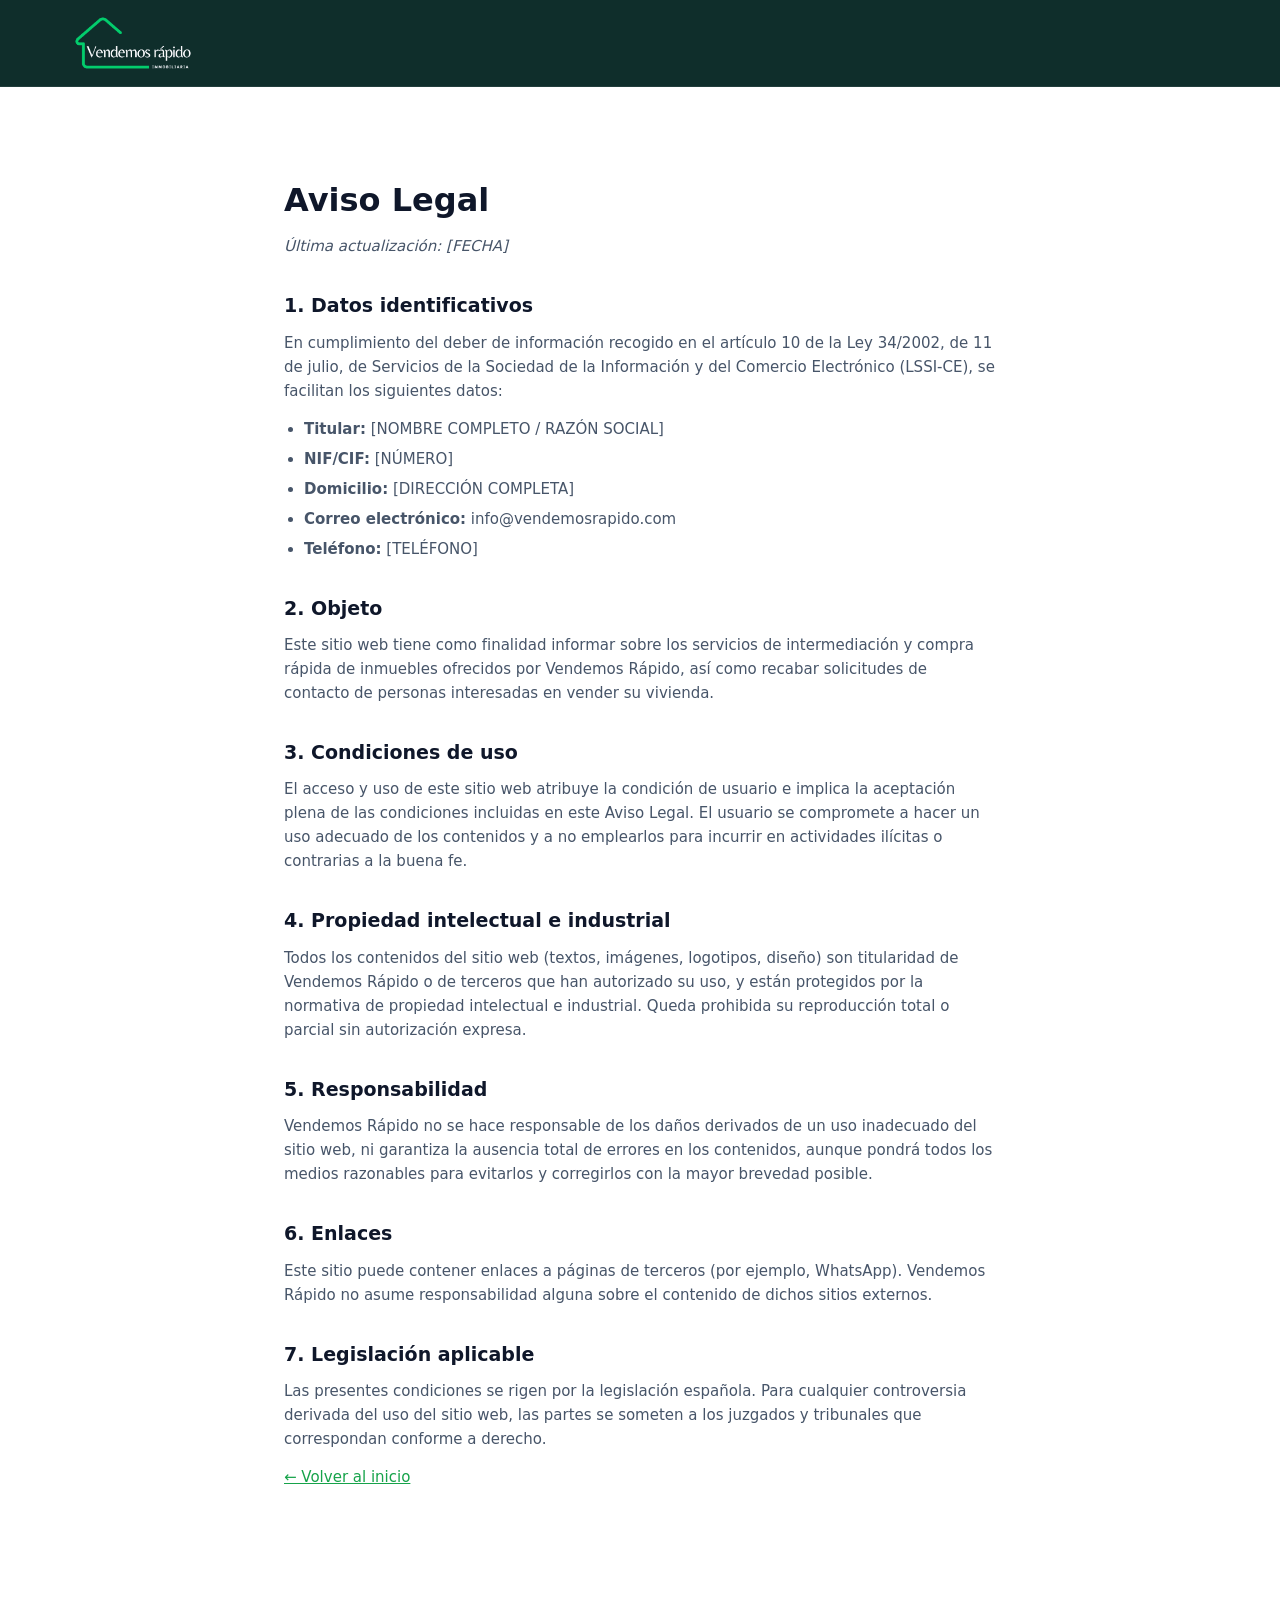
==== aviso-legal.html @ a4a837ad "Landing page Vendemos Rápido" ====
<!DOCTYPE html>
<html lang="es">

<head>
    <meta charset="UTF-8">
    <meta name="viewport" content="width=device-width, initial-scale=1.0">
    <title>Aviso Legal | Vendemos Rápido</title>
    <meta name="robots" content="noindex, follow">
    <link rel="stylesheet" href="styles.css">
</head>

<body>

    <header class="site-header">
        <div class="container header-inner">
            <a href="index.html" class="logo">
                <img src="assets/logo.png" alt="Vendemos Rápido" class="logo-img">
            </a>
        </div>
    </header>

    <section class="section">
        <div class="container container-narrow legal-content">
            <h1>Aviso Legal</h1>
            <p><em>Última actualización: [FECHA]</em></p>

            <h2>1. Datos identificativos</h2>
            <p>En cumplimiento del deber de información recogido en el artículo 10 de la Ley 34/2002, de 11 de julio, de
                Servicios de la Sociedad de la Información y del Comercio Electrónico (LSSI-CE), se facilitan los
                siguientes datos:</p>
            <ul>
                <li><strong>Titular:</strong> [NOMBRE COMPLETO / RAZÓN SOCIAL]</li>
                <li><strong>NIF/CIF:</strong> [NÚMERO]</li>
                <li><strong>Domicilio:</strong> [DIRECCIÓN COMPLETA]</li>
                <li><strong>Correo electrónico:</strong> info@vendemosrapido.com</li>
                <li><strong>Teléfono:</strong> [TELÉFONO]</li>
            </ul>

            <h2>2. Objeto</h2>
            <p>Este sitio web tiene como finalidad informar sobre los servicios de intermediación y compra rápida de
                inmuebles ofrecidos por Vendemos Rápido, así como recabar solicitudes de contacto de personas
                interesadas en vender su vivienda.</p>

            <h2>3. Condiciones de uso</h2>
            <p>El acceso y uso de este sitio web atribuye la condición de usuario e implica la aceptación plena de las
                condiciones incluidas en este Aviso Legal. El usuario se compromete a hacer un uso adecuado de los
                contenidos y a no emplearlos para incurrir en actividades ilícitas o contrarias a la buena fe.</p>

            <h2>4. Propiedad intelectual e industrial</h2>
            <p>Todos los contenidos del sitio web (textos, imágenes, logotipos, diseño) son titularidad de Vendemos
                Rápido o de terceros que han autorizado su uso, y están protegidos por la normativa de propiedad
                intelectual e industrial. Queda prohibida su reproducción total o parcial sin autorización expresa.</p>

            <h2>5. Responsabilidad</h2>
            <p>Vendemos Rápido no se hace responsable de los daños derivados de un uso inadecuado del sitio web, ni
                garantiza la ausencia total de errores en los contenidos, aunque pondrá todos los medios razonables para
                evitarlos y corregirlos con la mayor brevedad posible.</p>

            <h2>6. Enlaces</h2>
            <p>Este sitio puede contener enlaces a páginas de terceros (por ejemplo, WhatsApp). Vendemos Rápido no asume
                responsabilidad alguna sobre el contenido de dichos sitios externos.</p>

            <h2>7. Legislación aplicable</h2>
            <p>Las presentes condiciones se rigen por la legislación española. Para cualquier controversia derivada del
                uso del sitio web, las partes se someten a los juzgados y tribunales que correspondan conforme a
                derecho.</p>

            <p><a href="index.html">← Volver al inicio</a></p>
        </div>
    </section>

    <footer class="footer-bottom">
        <p>© <span id="year"></span> Vendemos Rápido. Todos los derechos reservados.</p>
    </footer>

    <script>document.getElementById('year').textContent = new Date().getFullYear();</script>
</body>

</html>
---- styles.css ----
/* ============ Tokens ============ */
:root {
    --navy: #0f2e2b;
    --navy-2: #123a36;
    --green: #22c55e;
    --green-dark: #16a34a;
    --ink: #0f172a;
    --ink-soft: #475569;
    --bg: #ffffff;
    --bg-alt: #f4f8f7;
    --border: #e2e8e6;
    --radius: 14px;
    --shadow: 0 20px 40px -20px rgba(15, 46, 43, 0.35);
    --font: 'Segoe UI', system-ui, -apple-system, Roboto, Helvetica, Arial, sans-serif;
}

* {
    box-sizing: border-box;
}

html {
    scroll-behavior: smooth;
}

body {
    margin: 0;
    font-family: var(--font);
    color: var(--ink);
    background: var(--bg);
    line-height: 1.6;
}

img {
    max-width: 100%;
    display: block;
}

a {
    color: inherit;
    text-decoration: none;
}

ul {
    list-style: none;
    margin: 0;
    padding: 0;
}

.container {
    max-width: 1180px;
    margin: 0 auto;
    padding: 0 24px;
}

.container-narrow {
    max-width: 760px;
}

.sr-only {
    position: absolute;
    width: 1px;
    height: 1px;
    padding: 0;
    margin: -1px;
    overflow: hidden;
    clip: rect(0, 0, 0, 0);
    white-space: nowrap;
    border: 0;
}

/* ============ Buttons ============ */
.btn {
    display: inline-flex;
    align-items: center;
    justify-content: center;
    gap: 8px;
    padding: 14px 24px;
    border-radius: 999px;
    font-weight: 600;
    font-size: 15px;
    border: 2px solid transparent;
    cursor: pointer;
    transition: transform .15s ease, box-shadow .15s ease, background .15s ease;
}

.btn:hover {
    transform: translateY(-1px);
}

.btn-primary {
    background: var(--green);
    color: #06210f;
}

.btn-primary:hover {
    background: var(--green-dark);
    color: #fff;
    box-shadow: 0 10px 24px -8px rgba(34, 197, 94, .55);
}

.btn-outline {
    background: transparent;
    border-color: rgba(255, 255, 255, .5);
    color: #fff;
}

.btn-outline:hover {
    background: rgba(255, 255, 255, .12);
}

.btn-full {
    width: 100%;
}

.btn-small {
    padding: 10px 18px;
    font-size: 14px;
}

/* ============ Header ============ */
.site-header {
    position: sticky;
    top: 0;
    z-index: 50;
    background: var(--navy);
    border-bottom: 1px solid rgba(255, 255, 255, .08);
}

.header-inner {
    display: flex;
    align-items: center;
    justify-content: space-between;
    gap: 24px;
    padding: 16px 24px;
}

.logo {
    display: flex;
    align-items: center;
    gap: 10px;
    font-weight: 800;
    font-size: 19px;
    color: #fff;
}

.logo-mark {
    width: 14px;
    height: 14px;
    border-radius: 4px;
    background: var(--green);
    display: inline-block;
}

.logo-img {
    height: 54px;
    width: auto;
    display: block;
}

.main-nav {
    display: flex;
    gap: 28px;
}

.main-nav a {
    color: rgba(255, 255, 255, .85);
    font-size: 15px;
    font-weight: 500;
}

.main-nav a:hover {
    color: #fff;
}

.nav-toggle {
    display: none;
    flex-direction: column;
    gap: 5px;
    background: none;
    border: none;
    cursor: pointer;
    padding: 6px;
}

.nav-toggle span {
    width: 22px;
    height: 2px;
    background: #fff;
    display: block;
}

/* ============ Hero ============ */
.hero {
    position: relative;
    color: #fff;
    overflow: hidden;
}

.hero-bg {
    position: absolute;
    inset: 0;
    background-color: #0f2e2b;
    background-image:
        linear-gradient(120deg, rgba(15, 46, 43, .82), rgba(15, 46, 43, .68)),
        url("assets/hero-photo.jpg");
    background-size: cover;
    background-position: center;
    background-repeat: no-repeat;
    filter: saturate(.75) brightness(.9);
    z-index: 0;
}

.hero-inner {
    position: relative;
    z-index: 1;
    display: grid;
    grid-template-columns: 1.15fr .85fr;
    gap: 48px;
    padding: 72px 24px 96px;
    align-items: start;
}

.badge {
    display: inline-flex;
    align-items: center;
    gap: 8px;
    background: rgba(34, 197, 94, .15);
    color: var(--green);
    border: 1px solid rgba(34, 197, 94, .35);
    padding: 6px 14px;
    border-radius: 999px;
    font-size: 13px;
    font-weight: 700;
    letter-spacing: .03em;
    text-transform: uppercase;
    margin-bottom: 20px;
}

.hero h1 {
    font-size: clamp(34px, 5vw, 56px);
    line-height: 1.08;
    margin: 0 0 16px;
    font-weight: 800;
}

.hero h1 .accent {
    color: var(--green);
}

.hero-sub {
    font-size: 20px;
    margin: 0 0 14px;
    color: rgba(255, 255, 255, .92);
}

.hero-desc {
    font-size: 16px;
    color: rgba(255, 255, 255, .75);
    max-width: 520px;
    margin: 0 0 28px;
}

.hero-cta-group {
    display: flex;
    gap: 14px;
    flex-wrap: wrap;
    margin-bottom: 32px;
}

.trust-strip {
    display: flex;
    gap: 22px;
    flex-wrap: wrap;
    font-size: 14px;
    color: rgba(255, 255, 255, .75);
}

.hero-form-card {
    background: #fff;
    color: var(--ink);
    border-radius: var(--radius);
    padding: 28px;
    box-shadow: var(--shadow);
    align-self: start;
}

.form-kicker {
    color: var(--green-dark);
    font-weight: 700;
    font-size: 12px;
    text-transform: uppercase;
    letter-spacing: .04em;
    margin: 0 0 4px;
}

.hero-form-card h3 {
    margin: 0 0 18px;
    font-size: 22px;
}

.lead-form input,
.lead-form textarea,
.lead-form select {
    width: 100%;
    padding: 13px 14px;
    margin-bottom: 12px;
    border: 1px solid var(--border);
    border-radius: 10px;
    font-size: 15px;
    font-family: inherit;
    color: var(--ink);
    background: #fff;
}

.lead-form input:focus,
.lead-form textarea:focus,
.lead-form select:focus {
    outline: none;
    border-color: var(--green);
    box-shadow: 0 0 0 3px rgba(34, 197, 94, .18);
}

.form-note {
    font-size: 12.5px;
    color: var(--ink-soft);
    text-align: center;
    margin: 10px 0 0;
}

.form-note.light {
    color: rgba(255, 255, 255, .65);
}

.link-light {
    color: var(--green);
    text-decoration: underline;
}

/* ============ Trust bar ============ */
.trust-bar {
    background: var(--bg-alt);
    border-bottom: 1px solid var(--border);
}

.trust-bar-inner {
    display: grid;
    grid-template-columns: repeat(4, 1fr);
    gap: 16px;
    padding: 28px 24px;
    text-align: center;
}

.trust-bar-inner strong {
    display: block;
    font-size: 26px;
    color: var(--navy);
}

.trust-bar-inner span {
    font-size: 13px;
    color: var(--ink-soft);
}

/* ============ Sections ============ */
.section {
    padding: 88px 0;
}

.section-alt {
    background: var(--bg-alt);
}

.section-dark {
    background: var(--navy);
    color: #fff;
}

.eyebrow {
    color: var(--green-dark);
    font-weight: 700;
    font-size: 13px;
    text-transform: uppercase;
    letter-spacing: .05em;
    margin: 0 0 10px;
}

.eyebrow-light {
    color: var(--green);
}

h2 {
    font-size: clamp(26px, 3.4vw, 38px);
    margin: 0 0 40px;
    max-width: 640px;
}

h2.light {
    color: #fff;
}

.section-desc {
    color: var(--ink-soft);
    margin: -24px 0 32px;
    max-width: 560px;
}

.section-desc.light {
    color: rgba(255, 255, 255, .75);
}

.grid {
    display: grid;
    gap: 24px;
}

.grid-4 {
    grid-template-columns: repeat(4, 1fr);
}

.grid-3 {
    grid-template-columns: repeat(3, 1fr);
}

.card {
    background: #fff;
    border: 1px solid var(--border);
    border-radius: var(--radius);
    padding: 26px;
}

.section-alt .card {
    background: #fff;
}

.card-icon {
    font-size: 26px;
    margin-bottom: 12px;
}

.card h3 {
    margin: 0 0 8px;
    font-size: 17px;
}

.card p {
    margin: 0;
    color: var(--ink-soft);
    font-size: 14.5px;
}

.steps .step {
    position: relative;
    padding-top: 44px;
}

.step-number {
    position: absolute;
    top: 20px;
    left: 26px;
    font-size: 13px;
    font-weight: 800;
    color: var(--green-dark);
    background: rgba(34, 197, 94, .12);
    padding: 4px 10px;
    border-radius: 999px;
}

.testimonial {
    background: #fff;
    border: 1px solid var(--border);
    border-radius: var(--radius);
    padding: 26px;
    margin: 0;
}

.testimonial p {
    margin: 0 0 14px;
    color: var(--ink);
    font-size: 15px;
}

.testimonial footer {
    color: var(--ink-soft);
    font-size: 13.5px;
    font-weight: 600;
}

/* ============ FAQ ============ */
.faq-list {
    border-top: 1px solid var(--border);
}

.faq-item {
    border-bottom: 1px solid var(--border);
}

.faq-question {
    width: 100%;
    text-align: left;
    background: none;
    border: none;
    cursor: pointer;
    padding: 20px 4px;
    font-size: 16px;
    font-weight: 600;
    color: var(--ink);
    display: flex;
    justify-content: space-between;
    align-items: center;
    gap: 12px;
}

.faq-icon {
    color: var(--green-dark);
    font-size: 20px;
    font-weight: 800;
    transition: transform .2s ease;
}

.faq-item.open .faq-icon {
    transform: rotate(45deg);
}

.faq-answer {
    max-height: 0;
    overflow: hidden;
    transition: max-height .25s ease;
}

.faq-answer p {
    margin: 0 0 20px;
    color: var(--ink-soft);
    font-size: 14.5px;
}

/* ============ Contact form ============ */
.lead-form-card {
    background: rgba(255, 255, 255, .05);
    border: 1px solid rgba(255, 255, 255, .12);
    border-radius: var(--radius);
    padding: 32px;
}

.lead-form-card label {
    display: block;
    font-size: 13px;
    font-weight: 600;
    margin-bottom: 6px;
    color: rgba(255, 255, 255, .85);
}

.lead-form-card input,
.lead-form-card select,
.lead-form-card textarea {
    background: rgba(255, 255, 255, .06);
    border: 1px solid rgba(255, 255, 255, .18);
    color: #fff;
}

.lead-form-card input::placeholder,
.lead-form-card textarea::placeholder {
    color: rgba(255, 255, 255, .4);
}

.form-row {
    display: grid;
    grid-template-columns: 1fr 1fr;
    gap: 16px;
}

/* ============ Footer ============ */
.site-footer {
    background: #0b2422;
    color: rgba(255, 255, 255, .75);
    padding: 64px 0 0;
}

.footer-inner {
    display: grid;
    grid-template-columns: 1.4fr 1fr 1fr;
    gap: 40px;
    padding-bottom: 40px;
}

.logo-footer {
    color: #fff;
    margin-bottom: 12px;
    display: inline-block;
}

.site-footer h4 {
    color: #fff;
    font-size: 14px;
    margin: 0 0 14px;
    text-transform: uppercase;
    letter-spacing: .04em;
}

.site-footer a,
.site-footer p {
    display: block;
    font-size: 14px;
    margin-bottom: 10px;
    color: rgba(255, 255, 255, .7);
}

.site-footer a:hover {
    color: var(--green);
}

.footer-bottom {
    border-top: 1px solid rgba(255, 255, 255, .1);
    padding: 20px 24px;
    text-align: center;
    font-size: 13px;
    color: rgba(255, 255, 255, .5);
}

/* ============ WhatsApp float ============ */
.whatsapp-float {
    position: fixed;
    bottom: 24px;
    right: 24px;
    z-index: 60;
    width: 58px;
    height: 58px;
    border-radius: 50%;
    background: #25D366;
    color: #fff;
    display: flex;
    align-items: center;
    justify-content: center;
    box-shadow: 0 10px 24px -6px rgba(0, 0, 0, .4);
    transition: transform .15s ease;
}

.whatsapp-float:hover {
    transform: scale(1.08);
}

/* ============ Legal pages ============ */
.legal-content h1 {
    font-size: 32px;
    margin: 0 0 8px;
}

.legal-content h2 {
    font-size: 19px;
    margin: 32px 0 10px;
    max-width: none;
}

.legal-content p {
    color: var(--ink-soft);
    font-size: 15px;
    margin: 0 0 14px;
}

.legal-content ul {
    margin: 0 0 14px;
    padding-left: 20px;
    list-style: disc;
    color: var(--ink-soft);
    font-size: 15px;
}

.legal-content li {
    margin-bottom: 6px;
}

.legal-content a {
    color: var(--green-dark);
    text-decoration: underline;
}

/* ============ Success modal ============ */
.modal-overlay {
    position: fixed;
    inset: 0;
    z-index: 100;
    background: rgba(6, 20, 18, .72);
    display: none;
    align-items: center;
    justify-content: center;
    padding: 20px;
}

.modal-overlay.show {
    display: flex;
}

.modal-card {
    position: relative;
    background: var(--navy);
    color: #fff;
    border: 1px solid rgba(255, 255, 255, .12);
    border-radius: var(--radius);
    max-width: 440px;
    width: 100%;
    padding: 36px 32px 32px;
    text-align: center;
    box-shadow: 0 30px 60px -20px rgba(0, 0, 0, .6);
    animation: modalIn .2s ease;
}

@keyframes modalIn {
    from {
        opacity: 0;
        transform: translateY(12px) scale(.98);
    }

    to {
        opacity: 1;
        transform: translateY(0) scale(1);
    }
}

.modal-card .thanks-icon {
    width: 60px;
    height: 60px;
    border-radius: 50%;
    background: rgba(34, 197, 94, .15);
    border: 1px solid rgba(34, 197, 94, .4);
    display: flex;
    align-items: center;
    justify-content: center;
    margin: 0 auto 20px;
    font-size: 28px;
    color: var(--green);
}

.modal-card h3 {
    margin: 0 0 12px;
    font-size: 22px;
}

.modal-card p {
    margin: 0 0 26px;
    color: rgba(255, 255, 255, .75);
    font-size: 15px;
}

.modal-actions {
    display: flex;
    gap: 12px;
    justify-content: center;
    flex-wrap: wrap;
}

.btn-dark {
    color: #fff;
}

.modal-close {
    position: absolute;
    top: 14px;
    right: 14px;
    background: none;
    border: none;
    color: rgba(255, 255, 255, .6);
    font-size: 22px;
    line-height: 1;
    cursor: pointer;
    padding: 4px;
}

.modal-close:hover {
    color: #fff;
}

/* ============ Responsive ============ */
@media (max-width:960px) {
    .hero-inner {
        grid-template-columns: 1fr;
    }

    .grid-4 {
        grid-template-columns: repeat(2, 1fr);
    }

    .grid-3 {
        grid-template-columns: 1fr;
    }

    .footer-inner {
        grid-template-columns: 1fr;
    }

    .form-row {
        grid-template-columns: 1fr;
    }
}

@media (max-width:760px) {
    .main-nav {
        position: absolute;
        top: 100%;
        left: 0;
        right: 0;
        background: var(--navy);
        flex-direction: column;
        gap: 0;
        padding: 8px 24px 16px;
        display: none;
    }

    .main-nav.open {
        display: flex;
    }

    .main-nav a {
        padding: 12px 0;
        border-bottom: 1px solid rgba(255, 255, 255, .08);
    }

    .nav-toggle {
        display: flex;
    }

    .header-inner .btn-small {
        display: none;
    }

    .trust-bar-inner {
        grid-template-columns: repeat(2, 1fr);
    }

    .grid-4 {
        grid-template-columns: 1fr;
    }
}
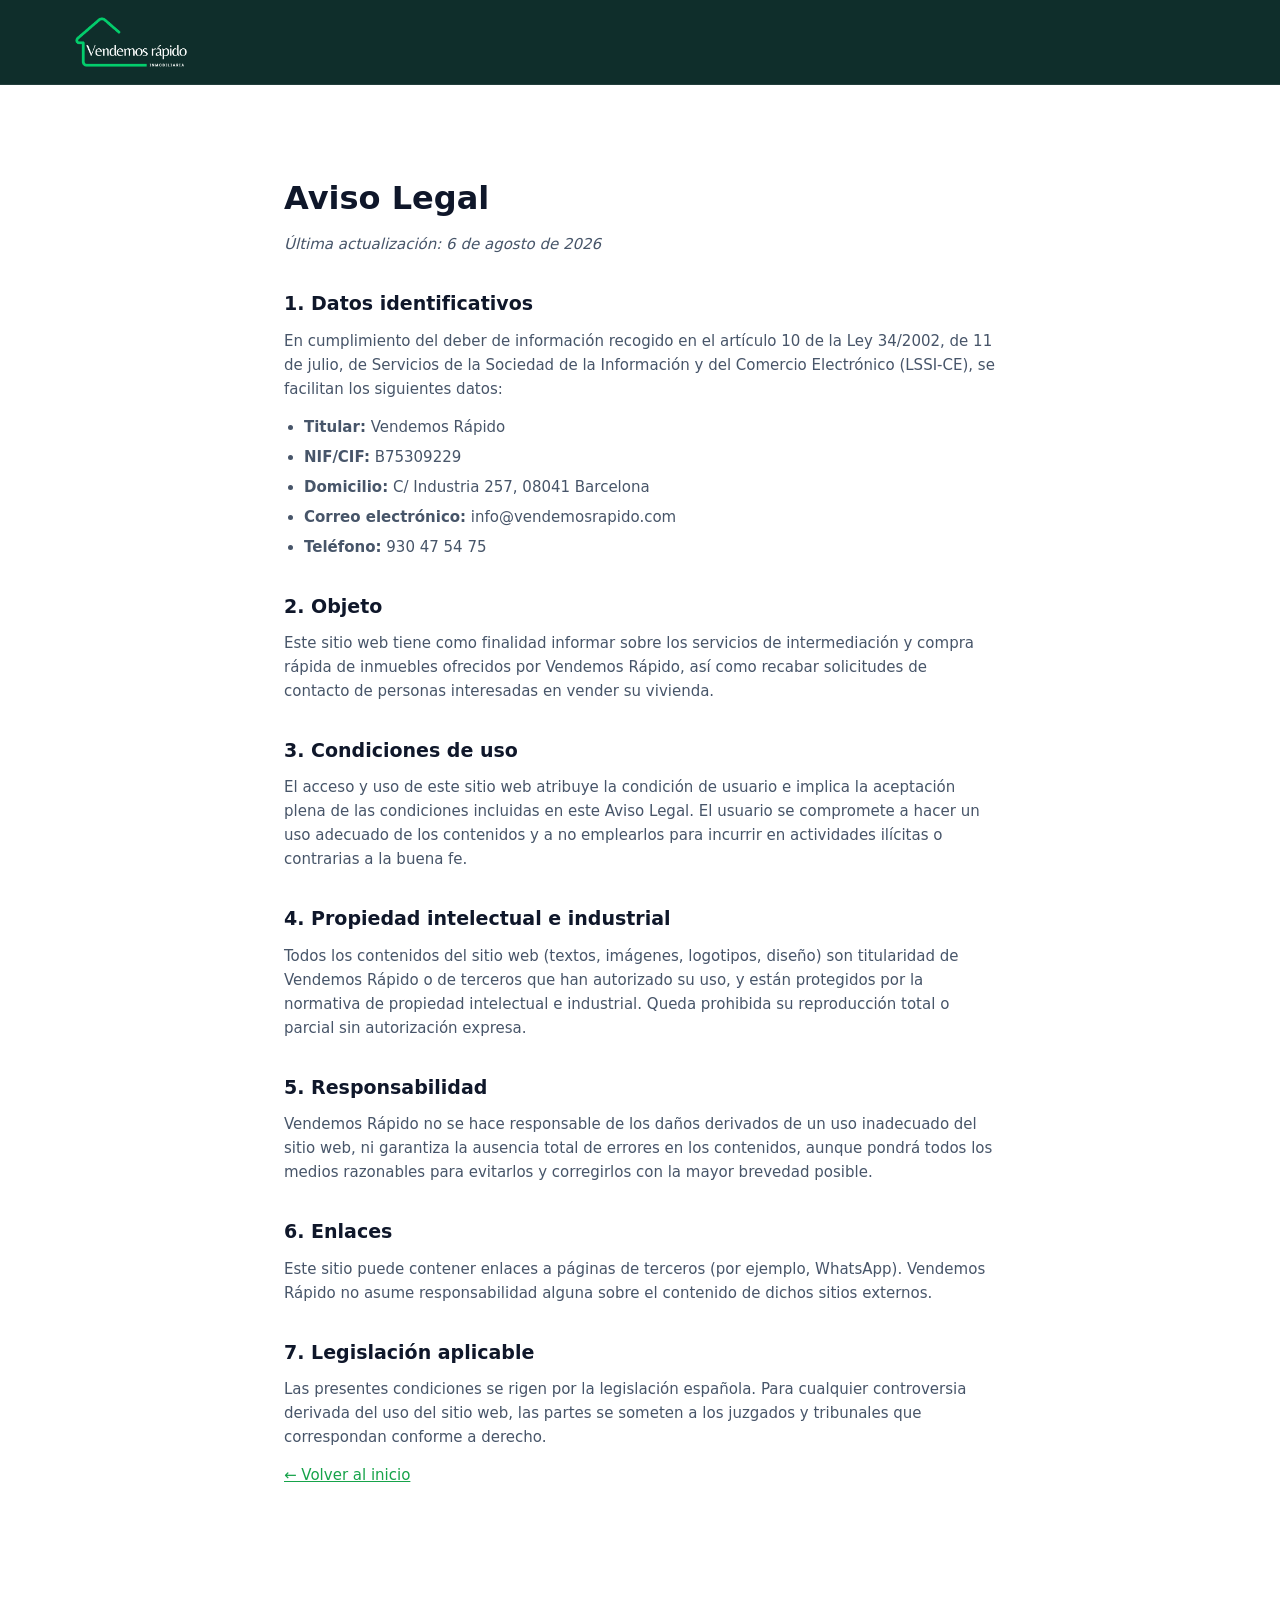
==== commit 3300b9d1: "Completar datos reales del titular en paginas legales" ====
--- a/aviso-legal.html
+++ b/aviso-legal.html
@@ -22,18 +22,18 @@
     <section class="section">
         <div class="container container-narrow legal-content">
             <h1>Aviso Legal</h1>
-            <p><em>Última actualización: [FECHA]</em></p>
+            <p><em>Última actualización: 6 de agosto de 2026</em></p>
 
             <h2>1. Datos identificativos</h2>
             <p>En cumplimiento del deber de información recogido en el artículo 10 de la Ley 34/2002, de 11 de julio, de
                 Servicios de la Sociedad de la Información y del Comercio Electrónico (LSSI-CE), se facilitan los
                 siguientes datos:</p>
             <ul>
-                <li><strong>Titular:</strong> [NOMBRE COMPLETO / RAZÓN SOCIAL]</li>
-                <li><strong>NIF/CIF:</strong> [NÚMERO]</li>
-                <li><strong>Domicilio:</strong> [DIRECCIÓN COMPLETA]</li>
+                <li><strong>Titular:</strong> Vendemos Rápido</li>
+                <li><strong>NIF/CIF:</strong> B75309229</li>
+                <li><strong>Domicilio:</strong> C/ Industria 257, 08041 Barcelona</li>
                 <li><strong>Correo electrónico:</strong> info@vendemosrapido.com</li>
-                <li><strong>Teléfono:</strong> [TELÉFONO]</li>
+                <li><strong>Teléfono:</strong> 930 47 54 75</li>
             </ul>
 
             <h2>2. Objeto</h2>
--- a/styles.css
+++ b/styles.css
@@ -152,7 +152,7 @@
 }
 
 .logo-img {
-    height: 54px;
+    height: 52px;
     width: auto;
     display: block;
 }
@@ -320,6 +320,19 @@
     box-shadow: 0 0 0 3px rgba(34, 197, 94, .18);
 }
 
+.field-error {
+    display: block;
+    color: #ef4444;
+    font-size: 12.5px;
+    margin: -8px 0 12px;
+    min-height: 15px;
+}
+
+.field-error:empty {
+    display: none;
+    margin: 0;
+}
+
 .form-note {
     font-size: 12.5px;
     color: var(--ink-soft);
@@ -634,8 +647,42 @@
     transition: transform .15s ease;
 }
 
+.whatsapp-float::before,
+.whatsapp-float::after {
+    content: '';
+    position: absolute;
+    inset: 0;
+    border-radius: 50%;
+    background: #25D366;
+    z-index: -1;
+    animation: whatsapp-pulse 2.2s ease-out infinite;
+}
+
+.whatsapp-float::after {
+    animation-delay: 1.1s;
+}
+
+@keyframes whatsapp-pulse {
+    0% {
+        opacity: .55;
+        transform: scale(1);
+    }
+    100% {
+        opacity: 0;
+        transform: scale(1.9);
+    }
+}
+
 .whatsapp-float:hover {
     transform: scale(1.08);
+}
+
+@media (prefers-reduced-motion: reduce) {
+    .whatsapp-float::before,
+    .whatsapp-float::after {
+        animation: none;
+        display: none;
+    }
 }
 
 /* ============ Legal pages ============ */
@@ -828,4 +875,24 @@
     .grid-4 {
         grid-template-columns: 1fr;
     }
+}
+
+/* ============ Scroll reveal ============ */
+.reveal {
+    opacity: 0;
+    transform: translateY(24px);
+    transition: opacity .6s ease, transform .6s ease;
+}
+
+.reveal-visible {
+    opacity: 1;
+    transform: translateY(0);
+}
+
+@media (prefers-reduced-motion: reduce) {
+    .reveal {
+        opacity: 1;
+        transform: none;
+        transition: none;
+    }
 }
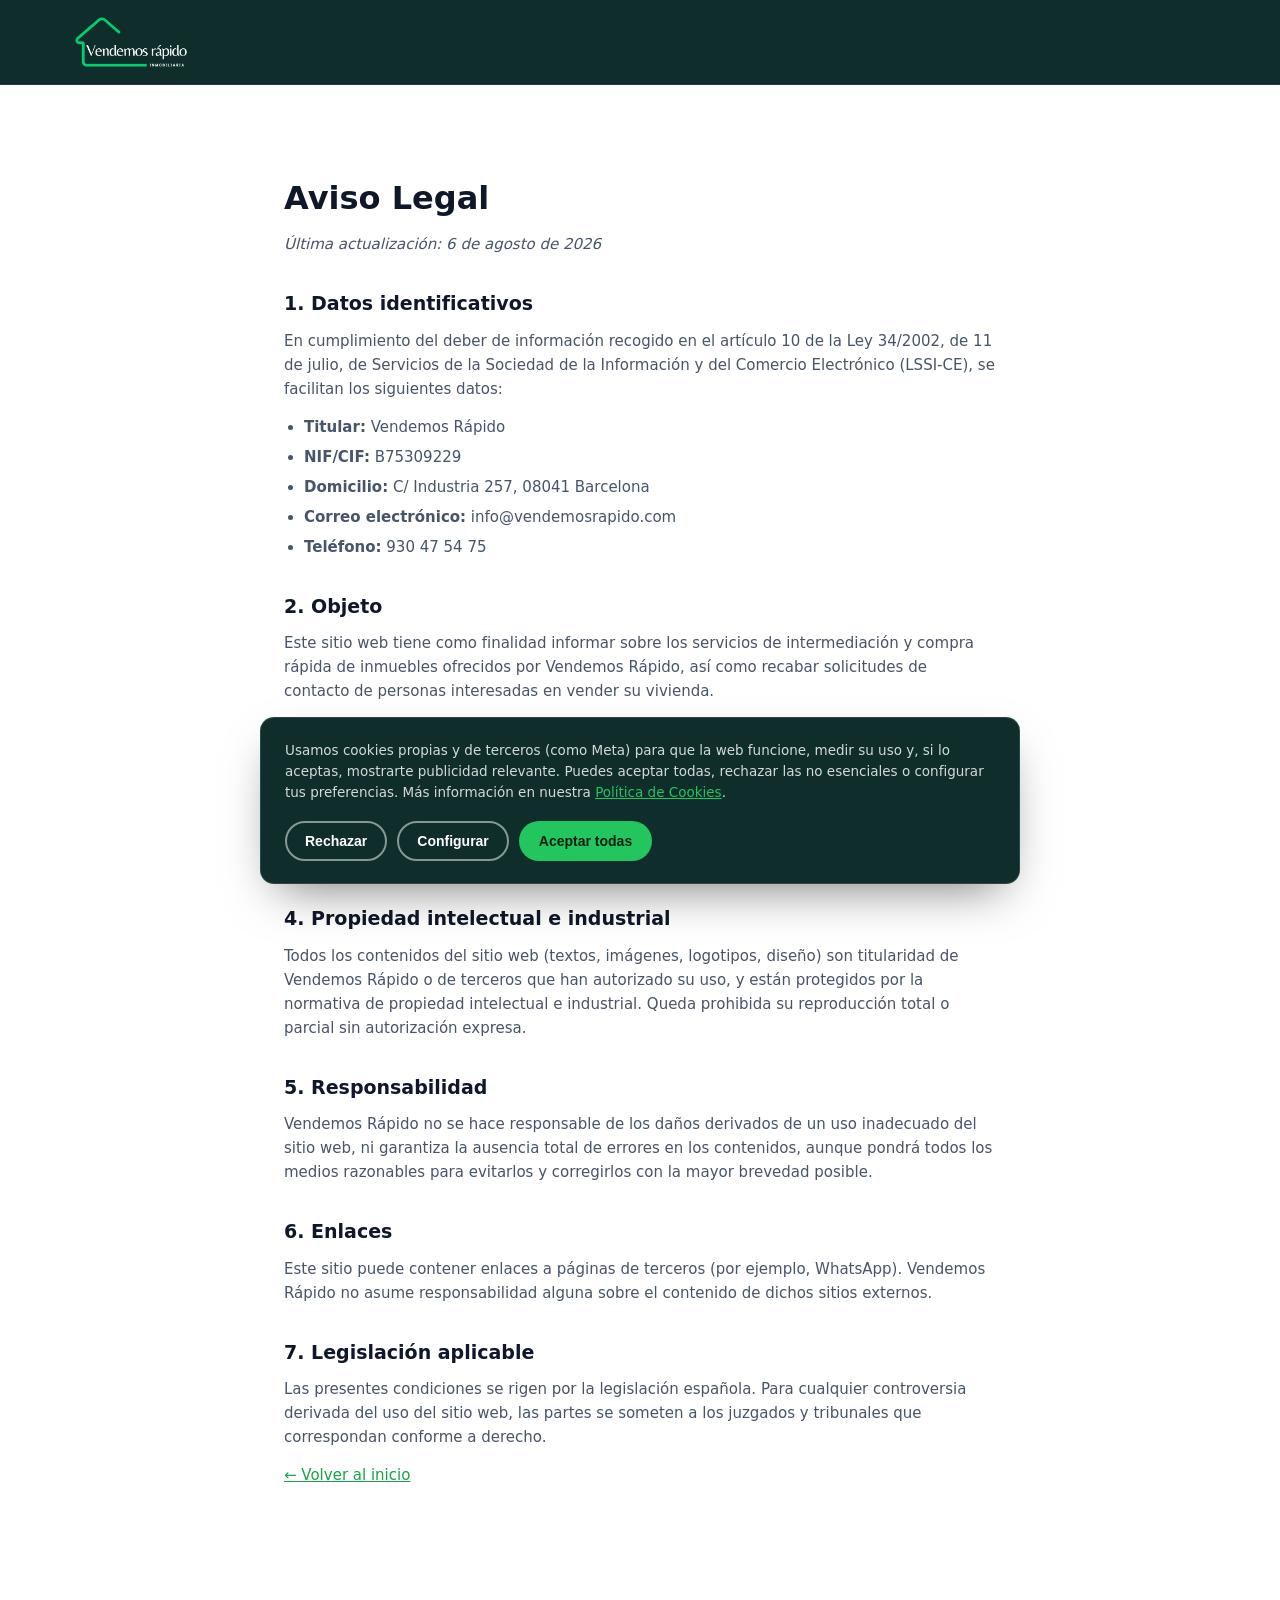
==== commit 126a27df: "Añadir banner de cookies (RGPD)" ====
--- a/aviso-legal.html
+++ b/aviso-legal.html
@@ -7,6 +7,13 @@
     <title>Aviso Legal | Vendemos Rápido</title>
     <meta name="robots" content="noindex, follow">
     <link rel="stylesheet" href="styles.css">
+
+    <!-- Meta Pixel: config only. El pixel real solo se carga tras
+         consentimiento de cookies de publicidad (ver cookie-consent.js) -->
+    <script>
+        window.metaPixelId = '1371434301763036';
+        window.metaPixelEvents = ['PageView'];
+    </script>
 </head>
 
 <body>
@@ -71,9 +78,11 @@
 
     <footer class="footer-bottom">
         <p>© <span id="year"></span> Vendemos Rápido. Todos los derechos reservados.</p>
+        <button type="button" class="footer-cookie-settings" style="margin: 8px auto 0; text-align:center;" onclick="window.CookieConsent && window.CookieConsent.openPreferences()">Configurar cookies</button>
     </footer>
 
     <script>document.getElementById('year').textContent = new Date().getFullYear();</script>
+    <script src="cookie-consent.js" defer></script>
 </body>
 
 </html>
--- a/styles.css
+++ b/styles.css
@@ -815,6 +815,231 @@
     color: #fff;
 }
 
+/* ============ Cookie consent banner ============ */
+.cookie-banner {
+    position: fixed;
+    left: 16px;
+    right: 16px;
+    bottom: 16px;
+    z-index: 200;
+    max-width: 760px;
+    margin: 0 auto;
+    background: var(--navy);
+    color: #fff;
+    border: 1px solid rgba(255, 255, 255, .12);
+    border-radius: var(--radius);
+    box-shadow: 0 20px 50px -18px rgba(0, 0, 0, .55);
+    opacity: 0;
+    transform: translateY(16px);
+    transition: opacity .25s ease, transform .25s ease;
+}
+
+.cookie-banner.show {
+    opacity: 1;
+    transform: translateY(0);
+}
+
+.cookie-banner-inner {
+    padding: 22px 24px;
+    display: flex;
+    flex-wrap: wrap;
+    align-items: center;
+    gap: 18px;
+    justify-content: space-between;
+}
+
+.cookie-banner-text {
+    margin: 0;
+    flex: 1 1 360px;
+    font-size: 13.5px;
+    line-height: 1.55;
+    color: rgba(255, 255, 255, .82);
+}
+
+.cookie-banner-text a {
+    color: var(--green);
+    text-decoration: underline;
+}
+
+.cookie-banner-actions {
+    display: flex;
+    gap: 10px;
+    flex-wrap: wrap;
+    flex-shrink: 0;
+}
+
+/* ============ Cookie preferences modal ============ */
+.cookie-modal-overlay {
+    position: fixed;
+    inset: 0;
+    z-index: 210;
+    background: rgba(6, 20, 18, .72);
+    display: none;
+    align-items: center;
+    justify-content: center;
+    padding: 20px;
+}
+
+.cookie-modal-overlay.show {
+    display: flex;
+}
+
+.cookie-modal {
+    position: relative;
+    background: var(--navy);
+    color: #fff;
+    border: 1px solid rgba(255, 255, 255, .12);
+    border-radius: var(--radius);
+    max-width: 480px;
+    width: 100%;
+    max-height: 88vh;
+    overflow-y: auto;
+    padding: 32px 28px 28px;
+    box-shadow: 0 30px 60px -20px rgba(0, 0, 0, .6);
+    animation: modalIn .2s ease;
+}
+
+.cookie-modal h3 {
+    margin: 0 0 10px;
+    font-size: 20px;
+}
+
+.cookie-modal > p {
+    margin: 0 0 22px;
+    color: rgba(255, 255, 255, .7);
+    font-size: 14px;
+    line-height: 1.55;
+}
+
+.cookie-category {
+    border-top: 1px solid rgba(255, 255, 255, .1);
+    padding: 16px 0;
+}
+
+.cookie-category-head {
+    display: flex;
+    align-items: center;
+    justify-content: space-between;
+    gap: 12px;
+    font-weight: 700;
+    font-size: 14.5px;
+}
+
+.cookie-category p {
+    margin: 8px 0 0;
+    font-size: 13px;
+    color: rgba(255, 255, 255, .65);
+    line-height: 1.5;
+}
+
+.cookie-modal-actions {
+    display: flex;
+    gap: 10px;
+    flex-wrap: wrap;
+    justify-content: flex-end;
+    margin-top: 24px;
+}
+
+/* Toggle switch */
+.switch {
+    position: relative;
+    display: inline-block;
+    width: 42px;
+    height: 24px;
+    flex-shrink: 0;
+}
+
+.switch input {
+    opacity: 0;
+    width: 0;
+    height: 0;
+}
+
+.switch .slider {
+    position: absolute;
+    cursor: pointer;
+    inset: 0;
+    background: rgba(255, 255, 255, .25);
+    border-radius: 999px;
+    transition: background .15s ease;
+}
+
+.switch .slider::before {
+    content: '';
+    position: absolute;
+    height: 18px;
+    width: 18px;
+    left: 3px;
+    top: 3px;
+    background: #fff;
+    border-radius: 50%;
+    transition: transform .15s ease;
+}
+
+.switch input:checked + .slider {
+    background: var(--green);
+}
+
+.switch input:checked + .slider::before {
+    transform: translateX(18px);
+}
+
+.switch input:focus-visible + .slider {
+    outline: 2px solid var(--green);
+    outline-offset: 2px;
+}
+
+.switch-disabled {
+    cursor: not-allowed;
+}
+
+.switch-disabled .slider {
+    background: rgba(34, 197, 94, .4);
+    cursor: not-allowed;
+}
+
+.switch-disabled .slider::before {
+    transform: translateX(18px);
+}
+
+/* Footer "Configurar cookies" link */
+.footer-cookie-settings {
+    background: none;
+    border: none;
+    padding: 0;
+    font: inherit;
+    display: block;
+    font-size: 14px;
+    margin-bottom: 10px;
+    color: rgba(255, 255, 255, .7);
+    cursor: pointer;
+    text-align: left;
+}
+
+.footer-cookie-settings:hover {
+    color: var(--green);
+}
+
+@media (max-width: 640px) {
+    .cookie-banner {
+        left: 10px;
+        right: 10px;
+        bottom: 10px;
+    }
+
+    .cookie-banner-inner {
+        padding: 18px;
+    }
+
+    .cookie-banner-actions {
+        width: 100%;
+    }
+
+    .cookie-banner-actions .btn {
+        flex: 1;
+    }
+}
+
 /* ============ Responsive ============ */
 @media (max-width:960px) {
     .hero-inner {
